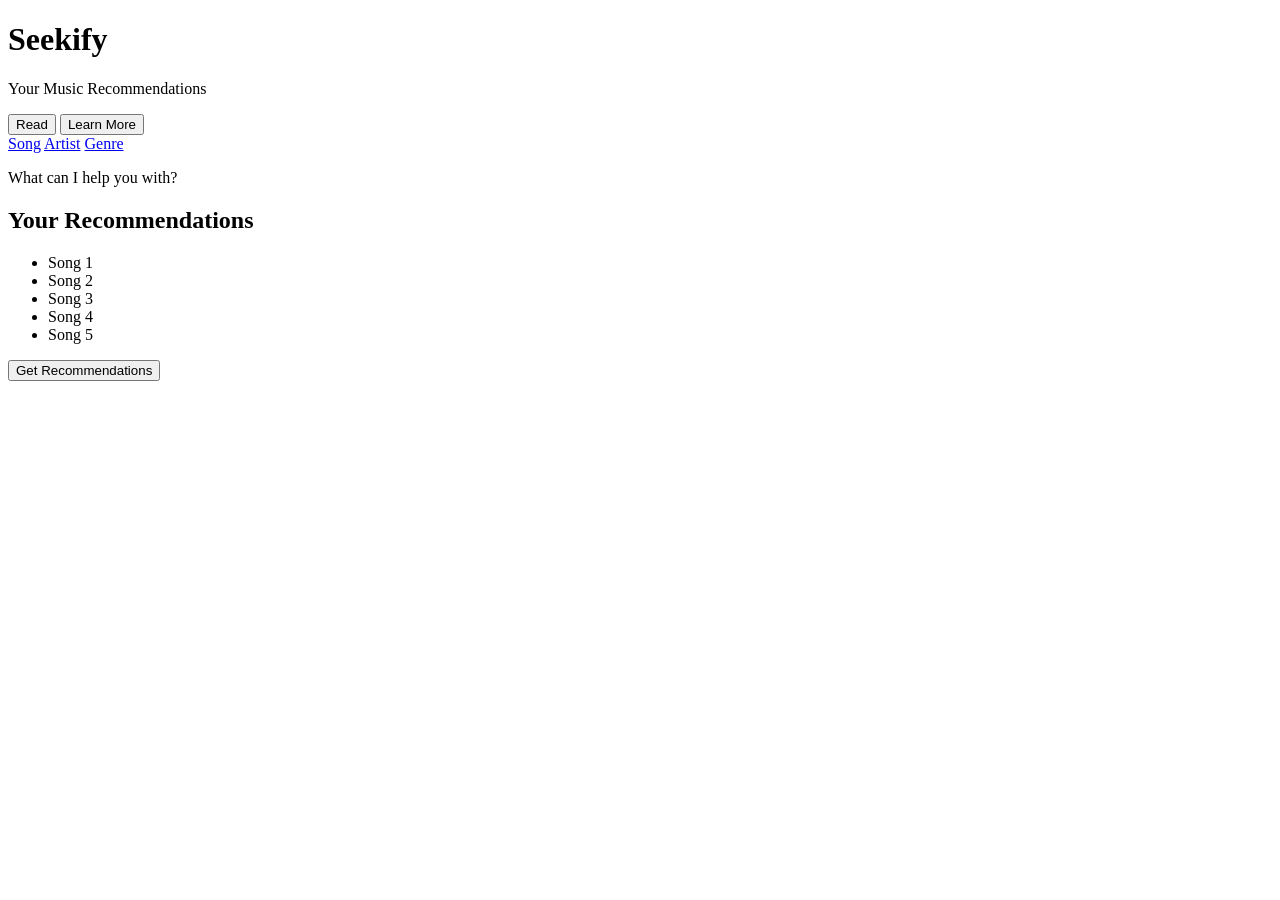
==== index.html @ 16beaae1 "Created index.html" ====
<!DOCTYPE html>
<html lang="en">
<head>
    <meta charset="UTF-8">
    <meta name="viewport" content="width=device-width, initial-scale=1.0">
    <title>Seekify</title>
    <link rel="stylesheet" href="style.css">
</head>
<body>
    <div class="container">
        <!-- Header Section -->
        <header>
            <div class="turntable"></div>
            <h1>Seekify</h1>
            <p>Your Music Recommendations</p>
        </header>

        <!-- Buttons -->
        <div class="buttons">
            <button class="learn-more">Read</button>
            <button class="learn-more">Learn More</button>
        </div>

        <!-- Search Navigation -->
        <nav class="search-options">
           <!-- <a href="#">Search</a> -->
            <a href="#">Song</a>
            <a href="#">Artist</a>
            <a href="#">Genre</a>
        </nav>

        <!-- Recommendations Section -->
        <section class="recommendations">
            <p>What can I help you with?</p>
            <div class="rec-list">
                <h2>Your Recommendations</h2>
                <ul>
                    <li>Song 1</li>
                    <li>Song 2</li>
                    <li>Song 3</li>
                    <li>Song 4</li>
                    <li>Song 5</li>
                </ul>
            </div>
        </section>

        <!-- Get Recommendations Button -->
        <button class="get-recommendations">Get Recommendations</button>
    </div>
</body>
</html>
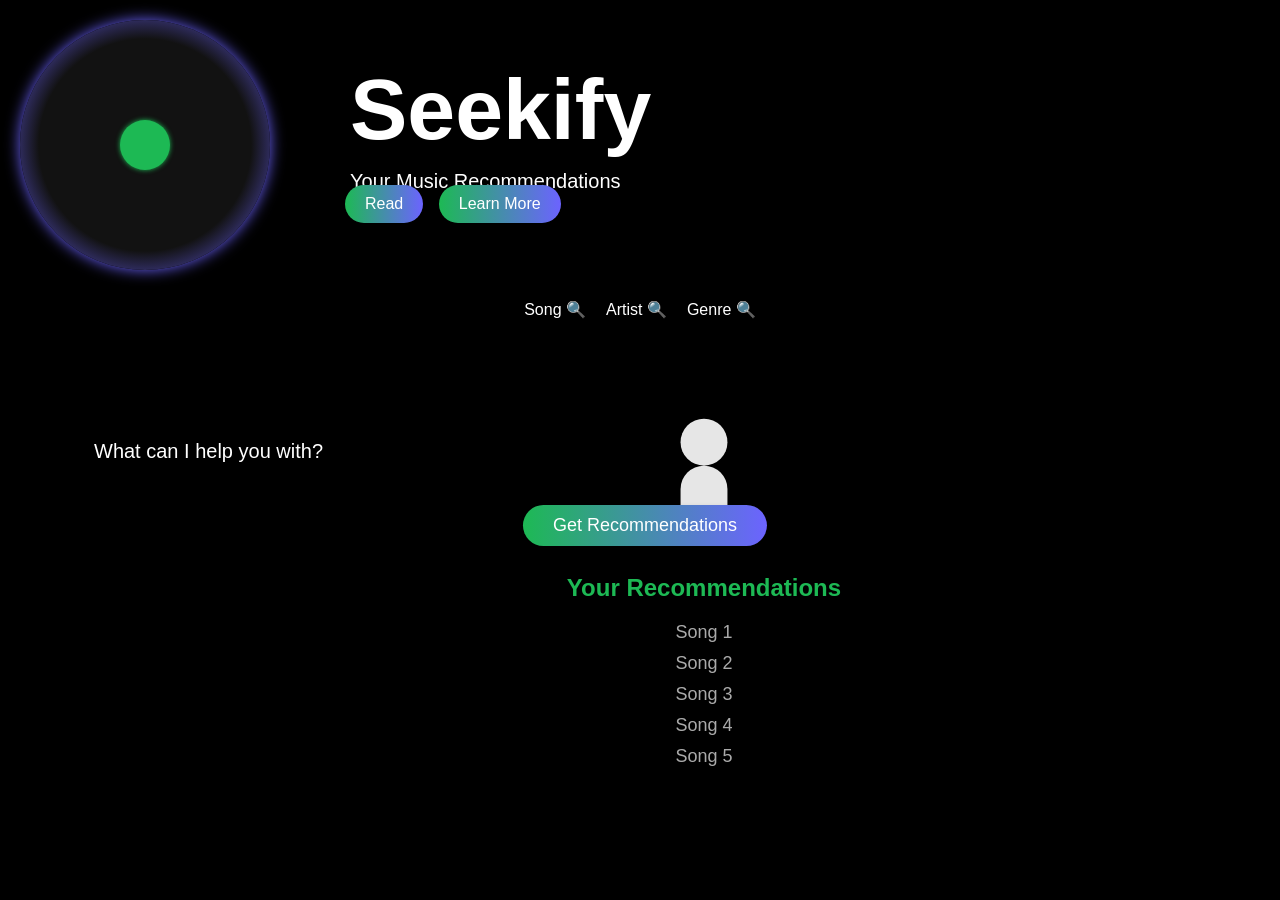
==== commit a3f69820: "Update index.html final index.html" ====
--- a/index.html
+++ b/index.html
@@ -8,30 +8,44 @@
 </head>
 <body>
     <div class="container">
-        <!-- Header Section -->
+        <!-- Header -->
         <header>
-            <div class="turntable"></div>
             <h1>Seekify</h1>
             <p>Your Music Recommendations</p>
         </header>
 
-        <!-- Buttons -->
-        <div class="buttons">
-            <button class="learn-more">Read</button>
-            <button class="learn-more">Learn More</button>
-        </div>
+        <!-- Turntable -->
+        <div class="turntable"></div>
 
-        <!-- Search Navigation -->
-        <nav class="search-options">
-           <!-- <a href="#">Search</a> -->
-            <a href="#">Song</a>
-            <a href="#">Artist</a>
-            <a href="#">Genre</a>
+        <!-- Navigation with bubbles -->
+        <nav>
+            <div class="bubble">
+                Song
+                <span class="search-icon">🔍</span>
+            </div>
+            <div class="bubble">
+                Artist
+                <span class="search-icon">🔍</span>
+            </div>
+            <div class="bubble">
+                Genre
+                <span class="search-icon">🔍</span>
+            </div>
         </nav>
 
-        <!-- Recommendations Section -->
+        <!-- Recommendations -->
         <section class="recommendations">
             <p>What can I help you with?</p>
+            <div class="ai-icon">
+                <svg xmlns="http://www.w3.org/2000/svg" viewBox="0 0 64 64" width="150" height="150">
+                    <!-- Head -->
+                    <circle cx="32" cy="18" r="10" fill="rgba(255, 255, 255, 0.9)" />
+
+                    <!-- Body (Upside-down U shape) -->
+                    <path d="M22 38 a10 10 0 0 1 20 0 v15 h-20 v-15 z" fill="rgba(255, 255, 255, 0.9)" />
+                </svg>
+            </div>
+
             <div class="rec-list">
                 <h2>Your Recommendations</h2>
                 <ul>
@@ -44,8 +58,15 @@
             </div>
         </section>
 
+        <!-- Learn More and Read Buttons -->
+        <div class="buttons">
+            <button class="learn-more">Read</button>
+            <button class="learn-more">Learn More</button>
+        </div>
+
         <!-- Get Recommendations Button -->
         <button class="get-recommendations">Get Recommendations</button>
     </div>
 </body>
 </html>
+
--- a/style.css
+++ b/style.css
@@ -0,0 +1,164 @@
+body {
+    margin: 0;
+    padding: 0;
+    font-family: Arial, sans-serif;
+    background-color: black;
+    color: white;
+    text-align: center;
+}
+
+.container {
+    width: 90%;
+    margin: 0 auto;
+    padding: 20px;
+}
+
+header {
+    margin-top: 30px;
+}
+
+.turntable {
+    width: 250px;
+    height: 250px;
+    background: radial-gradient(circle, #121212 60%, #6c63ff 95%); /* Adds a gradient resembling a vinyl disc */
+    border-radius: 50%;
+    position: absolute; /* Allows custom placement */
+    top: 20px; /* Distance from the top */
+    left: 20px; /* Distance from the left */
+    box-shadow: 0 0 15px #6c63ff; /* Adds a glowing effect */
+    display: flex;
+    align-items: center;
+    justify-content: center;
+}
+
+.turntable::after {
+    content: '';
+    width: 50px;
+    height: 50px;
+    background: #1db954; /* Green center circle */
+    border-radius: 50%;
+    box-shadow: 0 0 5px #1db954; /* Glowing effect for the center */
+}
+
+
+h1 { /*Seekify*/
+    font-size: 86px;
+    margin: 10px;
+    text-align: right; /* Aligns text to the left */
+    position: absolute; /* Allows custom placement */
+    top: 50px; /* Adjust vertical position */
+    left: 340px; /* Moves it to the right */
+}
+
+
+p { /* Your Music Recommendations */
+    font-size: 20px;
+    margin: 10px;
+    text-align: right; /* Aligns text to the left */
+    position: absolute; /* Allows custom placement */
+    top: 160px; /* Adjust vertical position */
+    left: 340px; /* Moves it to the right */
+}
+
+.buttons { /* read and learn more abd Get Recommendations */
+    font-size: 20px;
+    margin: 20px 0;
+    text-align: right; /* Aligns text to the left */
+    position: absolute; /* Allows custom placement */
+    top: 160px; /* Adjust vertical position */
+    left: 340px; /* Moves it to the right */
+}
+
+button {
+    padding: 10px 20px;
+    margin: 5px;
+    border: none;
+    border-radius: 25px;
+    font-size: 16px;
+    cursor: pointer;
+}
+
+.learn-more {
+    background: linear-gradient(to right, #1db954, #6c63ff);
+    color: white;
+    box-shadow: 0 4px 6px rgba(0, 0, 0, 0.3);
+}
+
+.learn-more:hover {
+    opacity: 0.9;
+}
+
+nav { /* this is 'song artist and genre */
+    position: absolute; /* Allows custom placement */
+    top: 300px; /* Moves it further down */
+    left: 0; /* Aligns it with the center of the screen */
+    width: 100%; /* Ensures it spans the full width of the container */
+    margin: 0 auto;
+    display: flex;
+    justify-content: center;
+    gap: 20px;
+}
+
+
+nav a {
+    color: #6c63ff;
+    text-decoration: none;
+    font-size: 18px;
+}
+
+nav a:hover {
+    text-decoration: underline;
+}
+
+.recommendations {
+    position: absolute; /* Allows precise placement */
+    top: 400px; /* Moves the entire section further down */
+    width: 100%; /* Ensures it spans the full width */
+    text-align: center; /* Centers the content */
+}
+
+.recommendations p { /* what can i help you with*/
+    position: absolute; /* Allows precise placement */
+    top: 30px; /* Adjusts how far down the text appears */
+    left: 20px; /* Moves the text to the left */
+    font-size: 20px; /* Adjusts font size if necessary */
+    color: white; /* Ensures visibility */
+}
+
+
+.rec-list h2 {
+    color: #1db954;
+    font-size: 24px;
+    margin-bottom: 10px;
+}
+
+.rec-list ul {
+    list-style: none;
+    padding: 0;
+    margin-top: 20px; /* Adds space between the heading and the list */
+    color: #aaa;
+}
+
+.rec-list li {
+    margin: 10px 0; /* Adds spacing between list items */
+    font-size: 18px; /* Slightly larger font for better readability */
+}
+
+.get-recommendations { /* get recommendations button */
+    background: linear-gradient(to right, #1db954, #6c63ff);
+    color: white;
+    border: none;
+    padding: 10px 30px;
+    font-size: 18px;
+    border-radius: 25px;
+    cursor: pointer;
+    box-shadow: 0 4px 6px rgba(0, 0, 0, 0.3);
+    position: absolute; /* Allows precise placement */
+    top: 500px; /* Moves the button further down */
+    left: 50%; /* Centers the button horizontally */
+    transform: translateX(-50%); /* Adjust for perfect centering */
+}
+
+.get-recommendations:hover {
+    opacity: 0.9;
+}
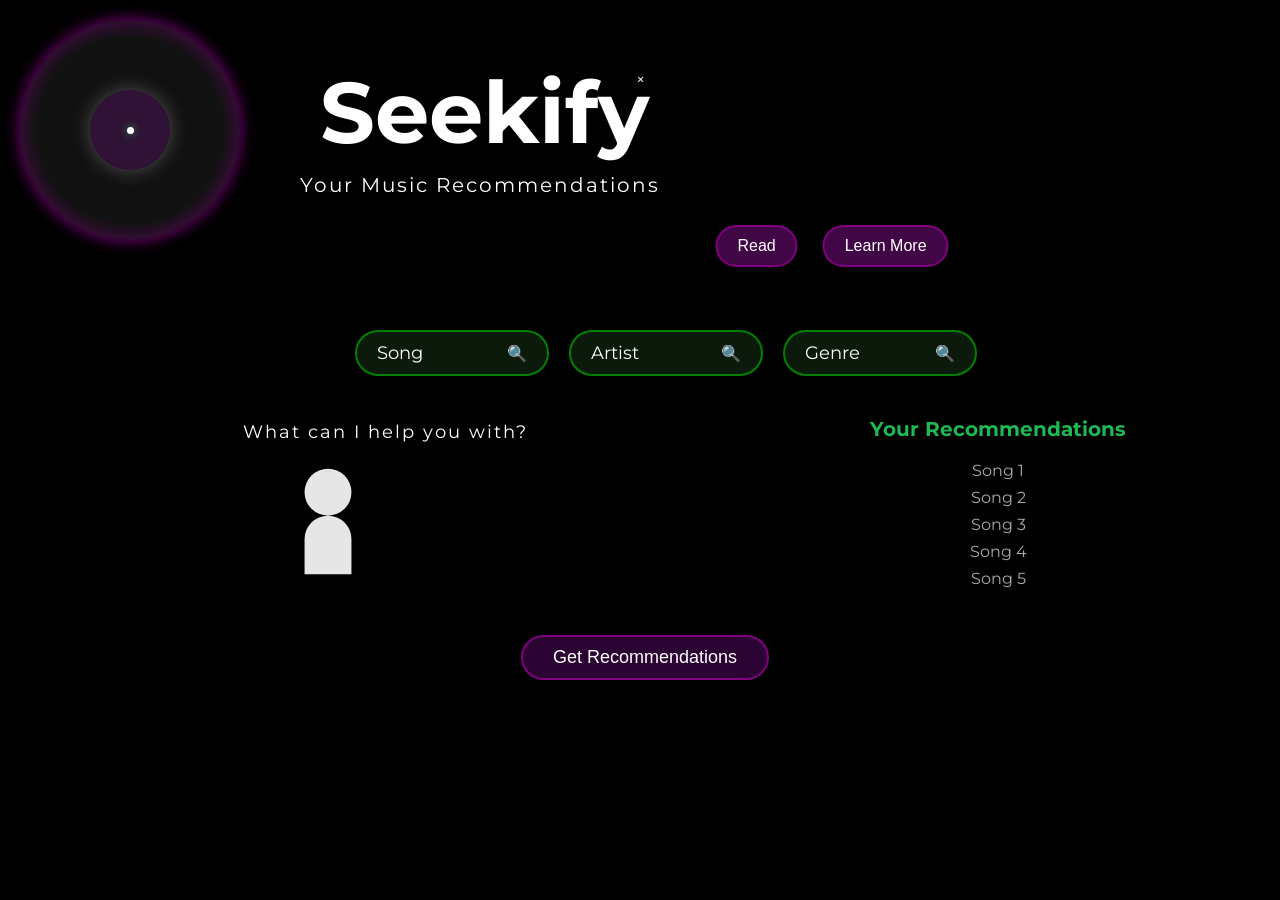
==== commit f9f748e4: "Update index.html" ====
--- a/index.html
+++ b/index.html
@@ -1,3 +1,5 @@
+<script src="script.js" defer></script>
+
 <!DOCTYPE html>
 <html lang="en">
 <head>
@@ -67,6 +69,13 @@
         <!-- Get Recommendations Button -->
         <button class="get-recommendations">Get Recommendations</button>
     </div>
+    <!-- Modal for displaying content -->
+    <div id="modal" class="modal">
+        <div class="modal-content">
+            <span class="close">&times;</span>
+            <div id="modal-text"></div>
+        </div>
+    </div>
+
 </body>
 </html>
-
--- a/style.css
+++ b/style.css
@@ -1,7 +1,9 @@
+@import url('https://fonts.googleapis.com/css2?family=Montserrat:wght@400;700&display=swap');
+
 body {
     margin: 0;
     padding: 0;
-    font-family: Arial, sans-serif;
+    font-family: 'Montserrat', Arial, sans-serif;
     background-color: black;
     color: white;
     text-align: center;
@@ -18,26 +20,41 @@
 }
 
 .turntable {
-    width: 250px;
-    height: 250px;
-    background: radial-gradient(circle, #121212 60%, #6c63ff 95%); /* Adds a gradient resembling a vinyl disc */
+    width: 220px;
+    height: 220px;
+    background: radial-gradient(circle, #121212 60%, purple 95%);
     border-radius: 50%;
-    position: absolute; /* Allows custom placement */
-    top: 20px; /* Distance from the top */
-    left: 20px; /* Distance from the left */
-    box-shadow: 0 0 15px #6c63ff; /* Adds a glowing effect */
+    position: absolute;
+    top: 20px;
+    left: 20px;
+    box-shadow: 0 0 15px purple;
     display: flex;
     align-items: center;
     justify-content: center;
 }
 
+.turntable::before {
+    content: '';
+    width: 80px; /* Size of the second inner circle */
+    height: 80px;
+    background: rgba(213, 21, 320, 0.15); /* Slightly darker for contrast */
+    border-radius: 50%;
+    position: absolute;
+    z-index: 1; /* Ensures it stays above the vinyl */
+    box-shadow: 0 0 20px rgba(255, 255, 255, 0.3), /* Soft white glow */
+                0 0 30px rgba(0, 0, 0, 0.5); /* Outer shadow for depth */
+}
+
+
 .turntable::after {
     content: '';
-    width: 50px;
-    height: 50px;
-    background: #1db954; /* Green center circle */
+    width: 7px; /* Smaller center circle */
+    height: 7px;
+    background: white; /* Adjusted opacity */
     border-radius: 50%;
-    box-shadow: 0 0 5px #1db954; /* Glowing effect for the center */
+    box-shadow: 0 0 8px rgba(29, 185, 84, 0.9);
+    position: absolute;
+    z-index: 2; /* Ensures it stays above the middle circle */
 }
 
 
@@ -47,26 +64,28 @@
     text-align: right; /* Aligns text to the left */
     position: absolute; /* Allows custom placement */
     top: 50px; /* Adjust vertical position */
-    left: 340px; /* Moves it to the right */
-}
-
+    left: 310px; /* Moves it to the right */
+}
 
 p { /* Your Music Recommendations */
     font-size: 20px;
     margin: 10px;
-    text-align: right; /* Aligns text to the left */
+    text-align: right; /* Aligns text to the right */
     position: absolute; /* Allows custom placement */
     top: 160px; /* Adjust vertical position */
-    left: 340px; /* Moves it to the right */
-}
-
-.buttons { /* read and learn more abd Get Recommendations */
-    font-size: 20px;
-    margin: 20px 0;
-    text-align: right; /* Aligns text to the left */
-    position: absolute; /* Allows custom placement */
-    top: 160px; /* Adjust vertical position */
-    left: 340px; /* Moves it to the right */
+    left: 290px; /* Moves it to the right */
+    letter-spacing: 2px; /* Adds spacing between letters */
+    line-height: 1.5; /* Increases spacing between lines */
+}
+
+.buttons { /* read and learn more buttons */
+    display: flex; /* Align buttons horizontally */
+    justify-content: center; /* Center buttons on the page */
+    gap: 15px; /* Add space between buttons */
+    position: absolute;
+    top: 220px; /* Adjust position on the page */
+    left: 65%; /* Center horizontally */
+    transform: translateX(-50%);
 }
 
 button {
@@ -79,20 +98,28 @@
 }
 
 .learn-more {
-    background: linear-gradient(to right, #1db954, #6c63ff);
-    color: white;
-    box-shadow: 0 4px 6px rgba(0, 0, 0, 0.3);
+    background: rgba(213, 21, 230, 0.3); /* Purple background */
+    border: 2px solid purple; /* Matching purple border */
+    color: white; /* Text color */
+    padding: 10px 20px; /* Padding for size */
+    border-radius: 25px; /* Rounded edges */
+    font-size: 16px; /* Text size */
+    cursor: pointer; /* Pointer cursor on hover */
+    box-shadow: 0 4px 6px rgba(0, 0, 0, 0.3); /* Adds a shadow */
+    transition: all 0.3s ease; /* Smooth hover effect */
 }
 
 .learn-more:hover {
-    opacity: 0.9;
-}
+    background: rgba(213, 21, 230, 0.2); /* Slightly darker on hover */
+    border-color: #ffffff; /* Change border to white on hover */
+}
+
 
 nav { /* this is 'song artist and genre */
     position: absolute; /* Allows custom placement */
-    top: 300px; /* Moves it further down */
-    left: 0; /* Aligns it with the center of the screen */
-    width: 100%; /* Ensures it spans the full width of the container */
+    top: 330px; /* Moves it further down */
+    left: -8%; /* Aligns it with the center of the screen */
+    width: 120%; /* Ensures it spans the full width of the container */
     margin: 0 auto;
     display: flex;
     justify-content: center;
@@ -110,25 +137,54 @@
     text-decoration: underline;
 }
 
+.bubble {
+    display: flex; /* Aligns text and icon in a row */
+    align-items: center; /* Vertically centers the text and icon */
+    justify-content: space-between; /* Ensures space between text and icon */
+    background: rgba(60, 130, 55, 0.2); /* Light purple background */
+    border: 2px solid green; /* Purple border */
+    border-radius: 25px; /* Rounded edges for bubble effect */
+    padding: 10px 20px; /* Padding for spacing */
+    color: white; /* Text color */
+    font-size: 18px; /* Text size */
+    font-family: 'Montserrat', Arial, sans-serif; /* Matches overall font */
+    width: 150px; /* Fixed width for uniform bubbles */
+    cursor: pointer; /* Pointer cursor for interactivity */
+    box-shadow: 0 4px 6px rgba(0, 0, 0, 0.3); /* Shadow for a lifted effect */
+    transition: all 0.3s ease; /* Smooth hover transition */
+}
+
+.bubble:hover {
+    background: rgba(70, 99, 20, 0.4); /* Darker background on hover */
+}
+
+.search-icon {
+    margin-left: 10px; /* Adds space between text and icon */
+    font-size: 16px; /* Icon size */
+    color: white; /* Matches the bubble text color */
+}
+
+
 .recommendations {
     position: absolute; /* Allows precise placement */
     top: 400px; /* Moves the entire section further down */
+    left: 28%;
     width: 100%; /* Ensures it spans the full width */
     text-align: center; /* Centers the content */
 }
 
-.recommendations p { /* what can i help you with*/
+.recommendations p { /* What can I help you with */
     position: absolute; /* Allows precise placement */
-    top: 30px; /* Adjusts how far down the text appears */
-    left: 20px; /* Moves the text to the left */
-    font-size: 20px; /* Adjusts font size if necessary */
+    top: 9px; /* Move it higher */
+    left: -125px; /* Move it further to the left */
+    font-size: 18px; /* Adjust font size slightly */
     color: white; /* Ensures visibility */
-}
-
+    text-align: left; /* Align the text to the left */
+}
 
 .rec-list h2 {
     color: #1db954;
-    font-size: 24px;
+    font-size: 20px; /* Smaller font size for "Your Recommendations" */
     margin-bottom: 10px;
 }
 
@@ -140,25 +196,43 @@
 }
 
 .rec-list li {
-    margin: 10px 0; /* Adds spacing between list items */
-    font-size: 18px; /* Slightly larger font for better readability */
-}
-
-.get-recommendations { /* get recommendations button */
-    background: linear-gradient(to right, #1db954, #6c63ff);
-    color: white;
-    border: none;
-    padding: 10px 30px;
-    font-size: 18px;
-    border-radius: 25px;
-    cursor: pointer;
-    box-shadow: 0 4px 6px rgba(0, 0, 0, 0.3);
-    position: absolute; /* Allows precise placement */
-    top: 500px; /* Moves the button further down */
-    left: 50%; /* Centers the button horizontally */
-    transform: translateX(-50%); /* Adjust for perfect centering */
+    margin: 8px 0; /* Reduces spacing between list items */
+    font-size: 16px; /* Smaller font size for the list items */
+}
+
+.get-recommendations {
+    background: rgba(213, 21, 320, 0.2); /* Purple background */
+    border: 2px solid purple; /* Matching purple border */
+    color: white; /* Text color */
+    padding: 10px 30px; /* Padding for size */
+    border-radius: 25px; /* Rounded edges */
+    font-size: 18px; /* Text size */
+    cursor: pointer; /* Pointer cursor on hover */
+    box-shadow: 0 4px 6px rgba(0, 0, 0, 0.3); /* Adds a shadow */
+    transition: all 0.3s ease; /* Smooth hover effect */
+    position: absolute; /* Keeps it positioned precisely */
+    top: 630px; /* Moves it further down */
+    left: 50%; /* Centers it horizontally */
+    transform: translateX(-50%); /* Ensures centering */
 }
 
 .get-recommendations:hover {
-    opacity: 0.9;
-}
+    background: rgba(108, 99, 255, 1); /* Slightly darker on hover */
+    border-color: #ffffff; /* Change border to white on hover */
+}
+
+
+
+.ai-icon {
+    position: absolute;
+    top: 50px; /* Adjust vertical position */
+    left: -105px; /* Adjust horizontal position */
+    width: 150px; /* Avatar size */
+    height: 150px;
+}
+
+.ai-icon svg {
+    width: 100%; /* Ensure SVG fills the container */
+    height: 100%;
+}
+
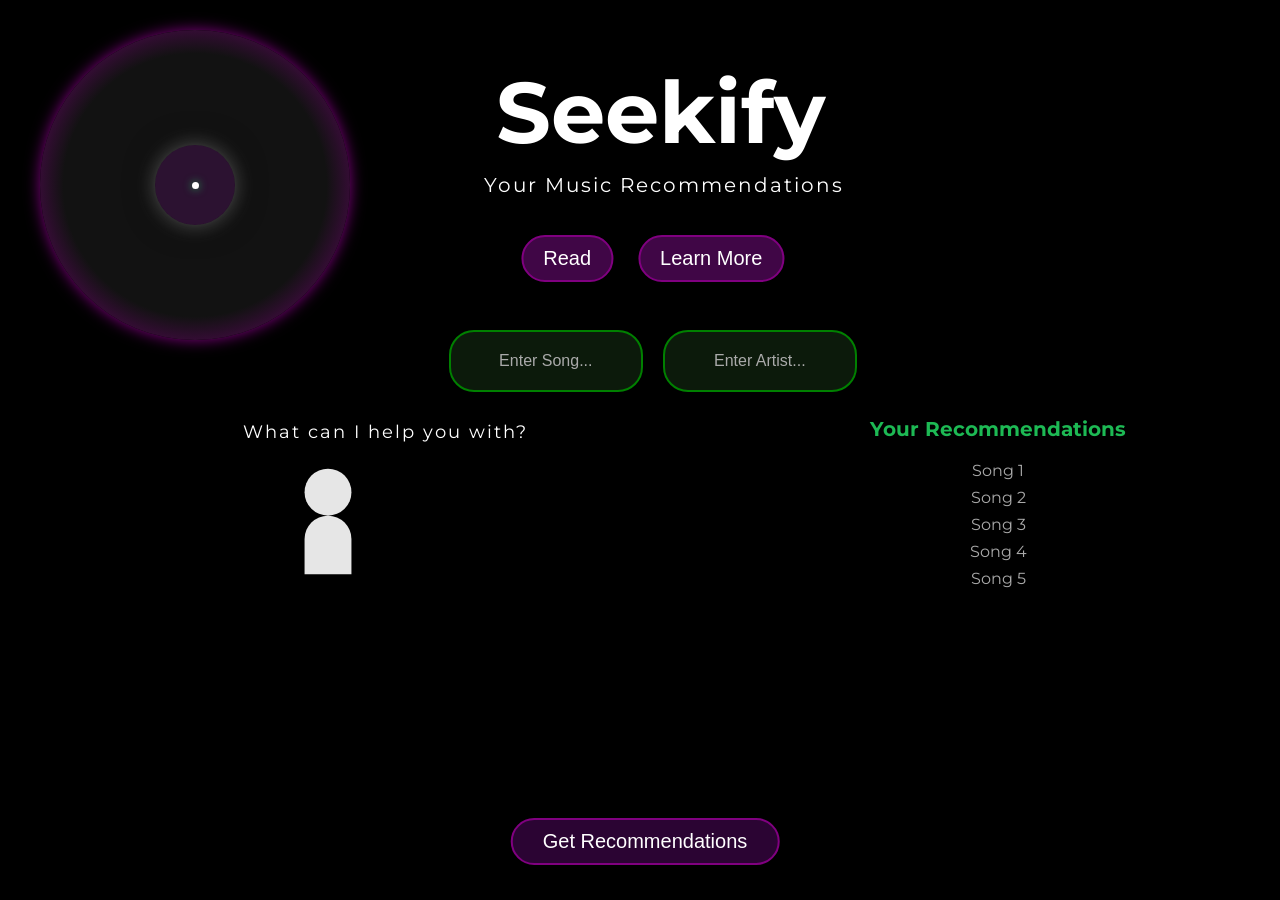
==== commit 1f1334ec: "Update index.html" ====
--- a/index.html
+++ b/index.html
@@ -27,10 +27,6 @@
             </div>
             <div class="bubble">
                 Artist
-                <span class="search-icon">🔍</span>
-            </div>
-            <div class="bubble">
-                Genre
                 <span class="search-icon">🔍</span>
             </div>
         </nav>
--- a/style.css
+++ b/style.css
@@ -20,13 +20,13 @@
 }
 
 .turntable {
-    width: 220px;
-    height: 220px;
+    width: 310px;
+    height: 310px;
     background: radial-gradient(circle, #121212 60%, purple 95%);
     border-radius: 50%;
     position: absolute;
-    top: 20px;
-    left: 20px;
+    top: 30px;
+    left: 40px;
     box-shadow: 0 0 15px purple;
     display: flex;
     align-items: center;
@@ -35,56 +35,53 @@
 
 .turntable::before {
     content: '';
-    width: 80px; /* Size of the second inner circle */
+    width: 80px;
     height: 80px;
-    background: rgba(213, 21, 320, 0.15); /* Slightly darker for contrast */
+    background: rgba(213, 21, 320, 0.13);
     border-radius: 50%;
     position: absolute;
-    z-index: 1; /* Ensures it stays above the vinyl */
-    box-shadow: 0 0 20px rgba(255, 255, 255, 0.3), /* Soft white glow */
-                0 0 30px rgba(0, 0, 0, 0.5); /* Outer shadow for depth */
-}
-
+    z-index: 1;
+    box-shadow: 0 0 20px rgba(255, 255, 255, 0.3), 0 0 30px rgba(0, 0, 0, 0.5);
+}
 
 .turntable::after {
     content: '';
-    width: 7px; /* Smaller center circle */
+    width: 7px;
     height: 7px;
-    background: white; /* Adjusted opacity */
+    background: white;
     border-radius: 50%;
     box-shadow: 0 0 8px rgba(29, 185, 84, 0.9);
     position: absolute;
-    z-index: 2; /* Ensures it stays above the middle circle */
-}
-
-
-h1 { /*Seekify*/
+    z-index: 2;
+}
+
+h1 { /* Seekify */
     font-size: 86px;
     margin: 10px;
-    text-align: right; /* Aligns text to the left */
-    position: absolute; /* Allows custom placement */
-    top: 50px; /* Adjust vertical position */
-    left: 310px; /* Moves it to the right */
+    text-align: right;
+    position: absolute;
+    top: 50px;
+    left: 38%;
 }
 
 p { /* Your Music Recommendations */
     font-size: 20px;
     margin: 10px;
-    text-align: right; /* Aligns text to the right */
-    position: absolute; /* Allows custom placement */
-    top: 160px; /* Adjust vertical position */
-    left: 290px; /* Moves it to the right */
-    letter-spacing: 2px; /* Adds spacing between letters */
-    line-height: 1.5; /* Increases spacing between lines */
-}
-
-.buttons { /* read and learn more buttons */
-    display: flex; /* Align buttons horizontally */
-    justify-content: center; /* Center buttons on the page */
-    gap: 15px; /* Add space between buttons */
-    position: absolute;
-    top: 220px; /* Adjust position on the page */
-    left: 65%; /* Center horizontally */
+    text-align: right;
+    position: absolute;
+    top: 160px;
+    left: 37%;
+    letter-spacing: 2px;
+    line-height: 1.5;
+}
+
+.buttons { /* Read and learn more buttons */
+    display: flex;
+    justify-content: center;
+    gap: 15px;
+    position: absolute;
+    top: 230px;
+    left: 51%;
     transform: translateX(-50%);
 }
 
@@ -93,39 +90,37 @@
     margin: 5px;
     border: none;
     border-radius: 25px;
-    font-size: 16px;
+    font-size: 20px;
     cursor: pointer;
 }
 
 .learn-more {
-    background: rgba(213, 21, 230, 0.3); /* Purple background */
-    border: 2px solid purple; /* Matching purple border */
-    color: white; /* Text color */
-    padding: 10px 20px; /* Padding for size */
-    border-radius: 25px; /* Rounded edges */
-    font-size: 16px; /* Text size */
-    cursor: pointer; /* Pointer cursor on hover */
-    box-shadow: 0 4px 6px rgba(0, 0, 0, 0.3); /* Adds a shadow */
-    transition: all 0.3s ease; /* Smooth hover effect */
+    background: rgba(213, 21, 230, 0.3);
+    border: 2px solid purple;
+    color: white;
+    padding: 10px 20px;
+    border-radius: 25px;
+    font-size: 20px;
+    cursor: pointer;
+    box-shadow: 0 4px 6px rgba(0, 0, 0, 0.3);
+    transition: all 0.3s ease;
 }
 
 .learn-more:hover {
-    background: rgba(213, 21, 230, 0.2); /* Slightly darker on hover */
-    border-color: #ffffff; /* Change border to white on hover */
-}
-
-
-nav { /* this is 'song artist and genre */
-    position: absolute; /* Allows custom placement */
-    top: 330px; /* Moves it further down */
-    left: -8%; /* Aligns it with the center of the screen */
-    width: 120%; /* Ensures it spans the full width of the container */
+    background: rgba(213, 21, 230, 0.2);
+    border-color: #ffffff;
+}
+
+nav { /* Song, artist, and genre */
+    position: absolute;
+    top: 330px;
+    left: -9%;
+    width: 120%;
     margin: 0 auto;
     display: flex;
     justify-content: center;
     gap: 20px;
 }
-
 
 nav a {
     color: #6c63ff;
@@ -137,67 +132,133 @@
     text-decoration: underline;
 }
 
+/* Bubble Style */
 .bubble {
-    display: flex; /* Aligns text and icon in a row */
-    align-items: center; /* Vertically centers the text and icon */
-    justify-content: space-between; /* Ensures space between text and icon */
-    background: rgba(60, 130, 55, 0.2); /* Light purple background */
-    border: 2px solid green; /* Purple border */
-    border-radius: 25px; /* Rounded edges for bubble effect */
-    padding: 10px 20px; /* Padding for spacing */
-    color: white; /* Text color */
-    font-size: 18px; /* Text size */
-    font-family: 'Montserrat', Arial, sans-serif; /* Matches overall font */
-    width: 150px; /* Fixed width for uniform bubbles */
-    cursor: pointer; /* Pointer cursor for interactivity */
-    box-shadow: 0 4px 6px rgba(0, 0, 0, 0.3); /* Shadow for a lifted effect */
-    transition: all 0.3s ease; /* Smooth hover transition */
+    display: flex;
+    align-items: center;
+    justify-content: center;
+    background: rgba(60, 130, 55, 0.2);
+    border: 2px solid green;
+    border-radius: 25px;
+    padding: 10px 20px;
+    color: white;
+    font-size: 18px;
+    font-family: 'Montserrat', Arial, sans-serif;
+    width: 150px;
+    cursor: pointer;
+    box-shadow: 0 4px 6px rgba(0, 0, 0, 0.3);
+    transition: all 0.3s ease;
 }
 
 .bubble:hover {
-    background: rgba(70, 99, 20, 0.4); /* Darker background on hover */
+    background: rgba(70, 99, 20, 0.4);
 }
 
 .search-icon {
-    margin-left: 10px; /* Adds space between text and icon */
-    font-size: 16px; /* Icon size */
-    color: white; /* Matches the bubble text color */
-}
-
+    margin-left: 10px;
+    font-size: 16px;
+    color: white;
+}
+
+/* Style for the input fields inside the bubbles */
+.bubble input {
+    background: transparent;   /* Make the background transparent */
+    color: white;               /* Text color */
+    border: none;               /* Remove border */
+    padding: 10px 20px;         /* Padding for input */
+    font-size: 16px;            /* Font size */
+    width: 150px;               /* Width similar to the bubble */
+    border-radius: 25px;        /* Rounded edges for the input */
+    text-align: center;         /* Center-align the text inside */
+    outline: none;              /* Remove default outline on focus */
+}
+
+.bubble input::placeholder {
+    color: #aaa;                /* Placeholder text color */
+}
 
 .recommendations {
-    position: absolute; /* Allows precise placement */
-    top: 400px; /* Moves the entire section further down */
+    position: absolute;
+    top: 400px;
     left: 28%;
-    width: 100%; /* Ensures it spans the full width */
-    text-align: center; /* Centers the content */
-}
-
-.recommendations p { /* What can I help you with */
-    position: absolute; /* Allows precise placement */
-    top: 9px; /* Move it higher */
-    left: -125px; /* Move it further to the left */
-    font-size: 18px; /* Adjust font size slightly */
-    color: white; /* Ensures visibility */
-    text-align: left; /* Align the text to the left */
+    width: 100%;
+    text-align: center;
+}
+
+.recommendations p {
+    position: absolute;
+    top: 9px;
+    left: -125px;
+    font-size: 18px;
+    color: white;
+    text-align: left;
 }
 
 .rec-list h2 {
     color: #1db954;
-    font-size: 20px; /* Smaller font size for "Your Recommendations" */
+    font-size: 20px;
     margin-bottom: 10px;
 }
 
 .rec-list ul {
     list-style: none;
     padding: 0;
-    margin-top: 20px; /* Adds space between the heading and the list */
+    margin-top: 20px;
     color: #aaa;
 }
 
 .rec-list li {
-    margin: 8px 0; /* Reduces spacing between list items */
-    font-size: 16px; /* Smaller font size for the list items */
+    margin: 8px 0;
+    font-size: 16px;
+}
+
+.ai-icon {
+    position: absolute;
+    top: 50px;
+    left: -105px;
+    width: 150px;
+    height: 150px;
+}
+
+.ai-icon svg {
+    width: 100%;
+    height: 100%;
+}
+
+.modal {
+    display: none;
+    position: fixed;
+    z-index: 1000;
+    left: 0;
+    top: 0;
+    width: 100%;
+    height: 100%;
+    overflow: auto;
+    background-color: rgba(0, 0, 0, 0.8);
+}
+
+.modal-content {
+    background-color: #121212;
+    margin: 15% auto;
+    padding: 20px;
+    border-radius: 10px;
+    width: 80%;
+    color: white;
+    text-align: left;
+}
+
+.close {
+    color: white;
+    float: right;
+    font-size: 28px;
+    font-weight: bold;
+    cursor: pointer;
+}
+
+.close:hover, .close:focus {
+    color: #f44336;
+    text-decoration: none;
+    cursor: pointer;
 }
 
 .get-recommendations {
@@ -206,33 +267,17 @@
     color: white; /* Text color */
     padding: 10px 30px; /* Padding for size */
     border-radius: 25px; /* Rounded edges */
-    font-size: 18px; /* Text size */
+    font-size: 20px; /* Text size */
     cursor: pointer; /* Pointer cursor on hover */
     box-shadow: 0 4px 6px rgba(0, 0, 0, 0.3); /* Adds a shadow */
     transition: all 0.3s ease; /* Smooth hover effect */
     position: absolute; /* Keeps it positioned precisely */
-    top: 630px; /* Moves it further down */
+    bottom: 30px; /* Moves it 30px from the bottom */
     left: 50%; /* Centers it horizontally */
-    transform: translateX(-50%); /* Ensures centering */
+    transform: translateX(-50%); /* Adjusts for perfect centering */
 }
 
 .get-recommendations:hover {
     background: rgba(108, 99, 255, 1); /* Slightly darker on hover */
     border-color: #ffffff; /* Change border to white on hover */
 }
-
-
-
-.ai-icon {
-    position: absolute;
-    top: 50px; /* Adjust vertical position */
-    left: -105px; /* Adjust horizontal position */
-    width: 150px; /* Avatar size */
-    height: 150px;
-}
-
-.ai-icon svg {
-    width: 100%; /* Ensure SVG fills the container */
-    height: 100%;
-}
-
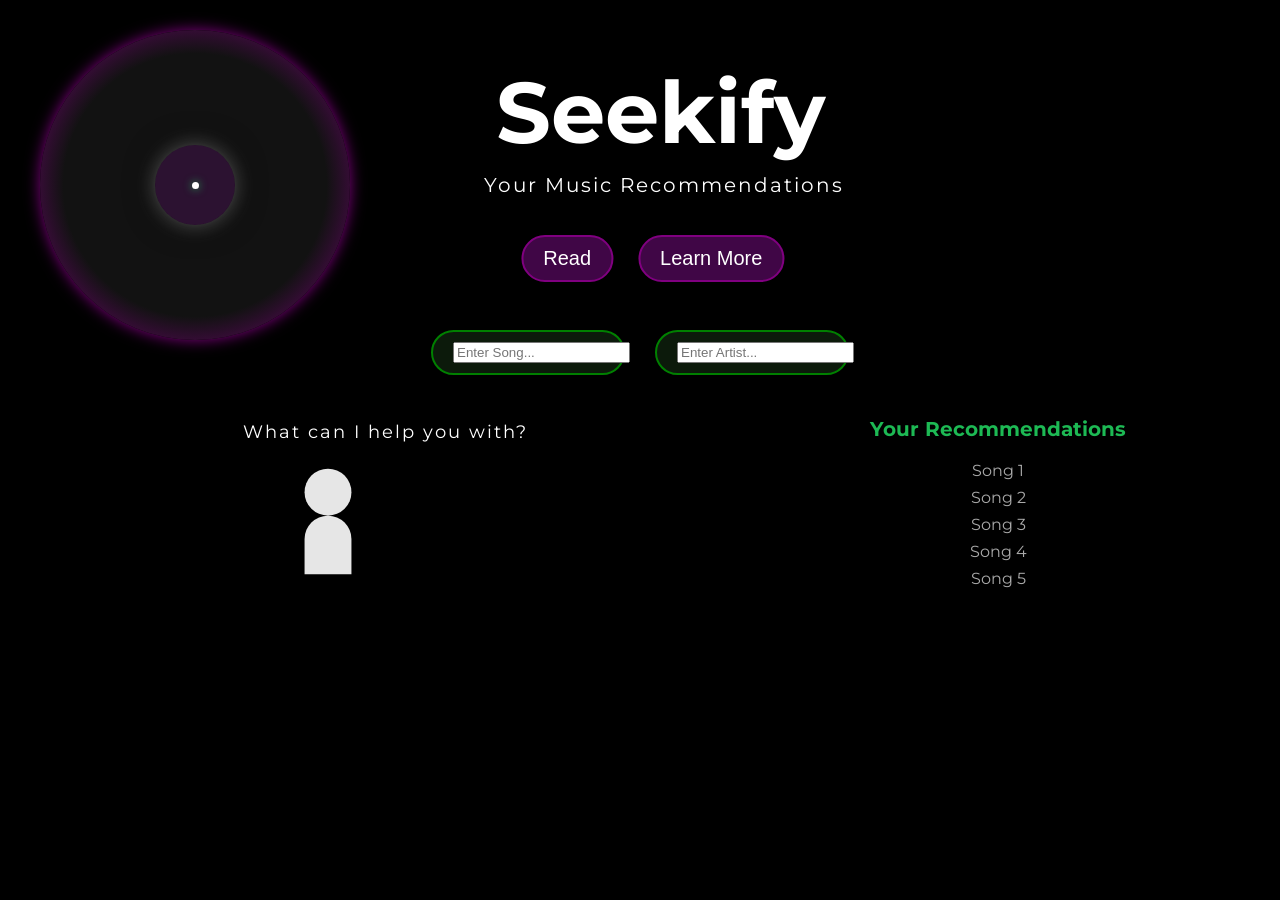
==== commit f42ffa6c: "Update index.html" ====
--- a/index.html
+++ b/index.html
@@ -29,6 +29,7 @@
                 Artist
                 <span class="search-icon">🔍</span>
             </div>
+
         </nav>
 
         <!-- Recommendations -->
@@ -61,9 +62,6 @@
             <button class="learn-more">Read</button>
             <button class="learn-more">Learn More</button>
         </div>
-
-        <!-- Get Recommendations Button -->
-        <button class="get-recommendations">Get Recommendations</button>
     </div>
     <!-- Modal for displaying content -->
     <div id="modal" class="modal">
--- a/style.css
+++ b/style.css
@@ -1,3 +1,4 @@
+
 @import url('https://fonts.googleapis.com/css2?family=Montserrat:wght@400;700&display=swap');
 
 body {
@@ -35,53 +36,56 @@
 
 .turntable::before {
     content: '';
-    width: 80px;
+    width: 80px; /* Size of the second inner circle */
     height: 80px;
-    background: rgba(213, 21, 320, 0.13);
+    background: rgba(213, 21, 320, 0.13); /* Slightly darker for contrast */
     border-radius: 50%;
     position: absolute;
-    z-index: 1;
-    box-shadow: 0 0 20px rgba(255, 255, 255, 0.3), 0 0 30px rgba(0, 0, 0, 0.5);
-}
+    z-index: 1; /* Ensures it stays above the vinyl */
+    box-shadow: 0 0 20px rgba(255, 255, 255, 0.3), /* Soft white glow */
+                0 0 30px rgba(0, 0, 0, 0.5); /* Outer shadow for depth */
+}
+
 
 .turntable::after {
     content: '';
-    width: 7px;
+    width: 7px; /* Smaller center circle */
     height: 7px;
-    background: white;
+    background: white; /* Adjusted opacity */
     border-radius: 50%;
     box-shadow: 0 0 8px rgba(29, 185, 84, 0.9);
     position: absolute;
-    z-index: 2;
-}
-
-h1 { /* Seekify */
+    z-index: 2; /* Ensures it stays above the middle circle */
+}
+
+
+h1 { /*Seekify*/
     font-size: 86px;
     margin: 10px;
-    text-align: right;
-    position: absolute;
-    top: 50px;
-    left: 38%;
+    text-align: right; /* Aligns text to the left */
+    position: absolute; /* Allows custom placement */
+    top: 50px; /* Adjust vertical position */
+    left: 38%; /* Moves it to the right */
 }
 
 p { /* Your Music Recommendations */
     font-size: 20px;
     margin: 10px;
-    text-align: right;
-    position: absolute;
-    top: 160px;
-    left: 37%;
-    letter-spacing: 2px;
-    line-height: 1.5;
-}
-
-.buttons { /* Read and learn more buttons */
-    display: flex;
-    justify-content: center;
-    gap: 15px;
-    position: absolute;
-    top: 230px;
-    left: 51%;
+    text-align: right; /* Aligns text to the right */
+    position: absolute; /* Allows custom placement */
+    top: 160px; /* Adjust vertical position */
+    left: 37%; /* Moves it to the right */
+    letter-spacing: 2px; /* Adds spacing between letters */
+    line-height: 1.5; /* Increases spacing between lines */
+}
+
+.buttons { /* read and learn more buttons */
+    display: flex; /* Align buttons horizontally */
+    justify-content: center; /* Center buttons on the page */
+    gap: 15px; /* Add space between buttons */
+    position: absolute;
+    top: 230px; /* Adjust position on the page */
+    left: 51%; /* Center horizontally */
     transform: translateX(-50%);
 }
 
@@ -95,31 +99,31 @@
 }
 
 .learn-more {
-    background: rgba(213, 21, 230, 0.3);
-    border: 2px solid purple;
-    color: white;
-    padding: 10px 20px;
-    border-radius: 25px;
-    font-size: 20px;
-    cursor: pointer;
-    box-shadow: 0 4px 6px rgba(0, 0, 0, 0.3);
-    transition: all 0.3s ease;
+    background: rgba(213, 21, 230, 0.3); /* Purple background */
+    border: 2px solid purple; /* Matching purple border */
+    color: white; /* Text color */
+    padding: 10px 20px; /* Padding for size */
+    border-radius: 25px; /* Rounded edges */
+    font-size: 20px; /* Text size */
+    cursor: pointer; /* Pointer cursor on hover */
+    box-shadow: 0 4px 6px rgba(0, 0, 0, 0.3); /* Adds a shadow */
+    transition: all 0.3s ease; /* Smooth hover effect */
 }
 
 .learn-more:hover {
-    background: rgba(213, 21, 230, 0.2);
-    border-color: #ffffff;
-}
-
-nav { /* Song, artist, and genre */
-    position: absolute;
-    top: 330px;
-    left: -9%;
-    width: 120%;
-    margin: 0 auto;
-    display: flex;
-    justify-content: center;
-    gap: 20px;
+    background: rgba(213, 21, 230, 0.2); /* Slightly darker on hover */
+    border-color: #ffffff; /* Change border to white on hover */
+}
+
+nav {
+    position: absolute; /* Allows custom placement */
+    top: 330px; /* Moves it further down */
+    left: 50%; /* Center horizontally */
+    transform: translateX(-50%); /* Ensure centering */
+    display: flex; /* Align buttons horizontally */
+    justify-content: center; /* Center-align the buttons */
+    gap: 30px; /* Add spacing between the buttons */
+    width: auto; /* Adjust width to fit the buttons */
 }
 
 nav a {
@@ -132,133 +136,67 @@
     text-decoration: underline;
 }
 
-/* Bubble Style */
 .bubble {
-    display: flex;
-    align-items: center;
-    justify-content: center;
-    background: rgba(60, 130, 55, 0.2);
-    border: 2px solid green;
-    border-radius: 25px;
-    padding: 10px 20px;
-    color: white;
-    font-size: 18px;
-    font-family: 'Montserrat', Arial, sans-serif;
-    width: 150px;
-    cursor: pointer;
-    box-shadow: 0 4px 6px rgba(0, 0, 0, 0.3);
-    transition: all 0.3s ease;
+    display: flex; /* Aligns text and icon in a row */
+    align-items: center; /* Vertically centers the text and icon */
+    justify-content: space-between; /* Ensures space between text and icon */
+    background: rgba(60, 130, 55, 0.2); /* Light purple background */
+    border: 2px solid green; /* Purple border */
+    border-radius: 25px; /* Rounded edges for bubble effect */
+    padding: 10px 20px; /* Padding for spacing */
+    color: white; /* Text color */
+    font-size: 18px; /* Text size */
+    font-family: 'Montserrat', Arial, sans-serif; /* Matches overall font */
+    width: 150px; /* Fixed width for uniform bubbles */
+    cursor: pointer; /* Pointer cursor for interactivity */
+    box-shadow: 0 4px 6px rgba(0, 0, 0, 0.3); /* Shadow for a lifted effect */
+    transition: all 0.3s ease; /* Smooth hover transition */
 }
 
 .bubble:hover {
-    background: rgba(70, 99, 20, 0.4);
+    background: rgba(70, 99, 20, 0.4); /* Darker background on hover */
 }
 
 .search-icon {
-    margin-left: 10px;
-    font-size: 16px;
-    color: white;
-}
-
-/* Style for the input fields inside the bubbles */
-.bubble input {
-    background: transparent;   /* Make the background transparent */
-    color: white;               /* Text color */
-    border: none;               /* Remove border */
-    padding: 10px 20px;         /* Padding for input */
-    font-size: 16px;            /* Font size */
-    width: 150px;               /* Width similar to the bubble */
-    border-radius: 25px;        /* Rounded edges for the input */
-    text-align: center;         /* Center-align the text inside */
-    outline: none;              /* Remove default outline on focus */
-}
-
-.bubble input::placeholder {
-    color: #aaa;                /* Placeholder text color */
-}
+    margin-left: 10px; /* Adds space between text and icon */
+    font-size: 16px; /* Icon size */
+    color: white; /* Matches the bubble text color */
+}
+
 
 .recommendations {
-    position: absolute;
-    top: 400px;
+    position: absolute; /* Allows precise placement */
+    top: 400px; /* Moves the entire section further down */
     left: 28%;
-    width: 100%;
-    text-align: center;
-}
-
-.recommendations p {
-    position: absolute;
-    top: 9px;
-    left: -125px;
-    font-size: 18px;
-    color: white;
-    text-align: left;
+    width: 100%; /* Ensures it spans the full width */
+    text-align: center; /* Centers the content */
+}
+
+.recommendations p { /* What can I help you with */
+    position: absolute; /* Allows precise placement */
+    top: 9px; /* Move it higher */
+    left: -125px; /* Move it further to the left */
+    font-size: 18px; /* Adjust font size slightly */
+    color: white; /* Ensures visibility */
+    text-align: left; /* Align the text to the left */
 }
 
 .rec-list h2 {
     color: #1db954;
-    font-size: 20px;
+    font-size: 20px; /* Smaller font size for "Your Recommendations" */
     margin-bottom: 10px;
 }
 
 .rec-list ul {
     list-style: none;
     padding: 0;
-    margin-top: 20px;
+    margin-top: 20px; /* Adds space between the heading and the list */
     color: #aaa;
 }
 
 .rec-list li {
-    margin: 8px 0;
-    font-size: 16px;
-}
-
-.ai-icon {
-    position: absolute;
-    top: 50px;
-    left: -105px;
-    width: 150px;
-    height: 150px;
-}
-
-.ai-icon svg {
-    width: 100%;
-    height: 100%;
-}
-
-.modal {
-    display: none;
-    position: fixed;
-    z-index: 1000;
-    left: 0;
-    top: 0;
-    width: 100%;
-    height: 100%;
-    overflow: auto;
-    background-color: rgba(0, 0, 0, 0.8);
-}
-
-.modal-content {
-    background-color: #121212;
-    margin: 15% auto;
-    padding: 20px;
-    border-radius: 10px;
-    width: 80%;
-    color: white;
-    text-align: left;
-}
-
-.close {
-    color: white;
-    float: right;
-    font-size: 28px;
-    font-weight: bold;
-    cursor: pointer;
-}
-
-.close:hover, .close:focus {
-    color: #f44336;
-    text-decoration: none;
-    cursor: pointer;
+    margin: 8px 0; /* Reduces spacing between list items */
+    font-size: 16px; /* Smaller font size for the list items */
 }
 
 .get-recommendations {
@@ -272,12 +210,106 @@
     box-shadow: 0 4px 6px rgba(0, 0, 0, 0.3); /* Adds a shadow */
     transition: all 0.3s ease; /* Smooth hover effect */
     position: absolute; /* Keeps it positioned precisely */
-    bottom: 30px; /* Moves it 30px from the bottom */
-    left: 50%; /* Centers it horizontally */
-    transform: translateX(-50%); /* Adjusts for perfect centering */
+    top: 630px; /* Moves it further down */
+    left: 51%; /* Centers it horizontally */
+    transform: translateX(-50%); /* Ensures centering */
 }
 
 .get-recommendations:hover {
     background: rgba(108, 99, 255, 1); /* Slightly darker on hover */
     border-color: #ffffff; /* Change border to white on hover */
 }
+
+
+
+.ai-icon {
+    position: absolute;
+    top: 50px; /* Adjust vertical position */
+    left: -105px; /* Adjust horizontal position */
+    width: 150px; /* Avatar size */
+    height: 150px;
+}
+
+.ai-icon svg {
+    width: 100%; /* Ensure SVG fills the container */
+    height: 100%;
+}
+
+/* Modal styles */
+.modal {
+    display: none; /* Hidden by default */
+    position: fixed; /* Stay in place */
+    z-index: 1000; /* Sit on top */
+    left: 0;
+    top: 0;
+    width: 100%; /* Full width */
+    height: 100%; /* Full height */
+    overflow: auto; /* Enable scroll if needed */
+    background-color: rgba(0, 0, 0, 0.8); /* Black background with opacity */
+}
+
+.modal-content {
+    background-color: #121212;
+    margin: 0 auto; /* Center horizontally */
+    padding: 20px;
+    border-radius: 10px;
+    width: 40%; /* Reduce width to make the box smaller */
+    max-width: 600px; /* Ensure it doesn't get too wide on larger screens */
+    color: white;
+    text-align: left;
+    display: flex; /* Flexbox for vertical stacking */
+    flex-direction: column;
+    gap: 20px; /* Consistent spacing between elements */
+    position: relative; /* Ensure it stays fixed inside the modal */
+    top: 20%; /* Fixed distance from the top */
+    transform: translateY(-50%); /* Center it vertically */
+}
+
+
+.modal-content h2 {
+    font-size: 28px; /* Larger heading for emphasis */
+    font-weight: bold;
+    margin-bottom: 10px; /* Space between the title and paragraph */
+}
+
+.modal-content p {
+    font-size: 18px; /* Standard readable font size */
+    line-height: 1.8; /* Increase line height for readability */
+    margin: 10px auto; /* Center the paragraph vertically */
+    text-align: justify; /* Align paragraphs for a clean layout */
+    padding: 20px; /* Add padding to the paragraphs */
+    background-color: rgba(213, 21, 230, 0.3); /* Purple background similar to buttons */
+    border-radius: 10px; /* Rounded corners for the box */
+    border: 2px solid purple; /* Matching purple border */
+    box-shadow: 0 4px 6px rgba(0, 0, 0, 0.3); /* Subtle shadow for depth */
+    max-width: 90%; /* Prevent the box from getting too wide */
+    width: 80%; /* Adjust width to make the box wider */
+}
+
+
+
+.close {
+    color: white;
+    float: right;
+    font-size: 28px;
+    font-weight: bold;
+    cursor: pointer;
+}
+
+.close:hover, .close:focus {
+    color: #f44336;
+    text-decoration: none;
+    cursor: pointer;
+}
+
+/* Animation for modal appearance */
+@keyframes fadeIn {
+    from {
+        opacity: 0;
+        transform: scale(0.95); /* Slightly smaller at the start */
+    }
+    to {
+        opacity: 1;
+        transform: scale(1); /* Normal size */
+    }
+}
